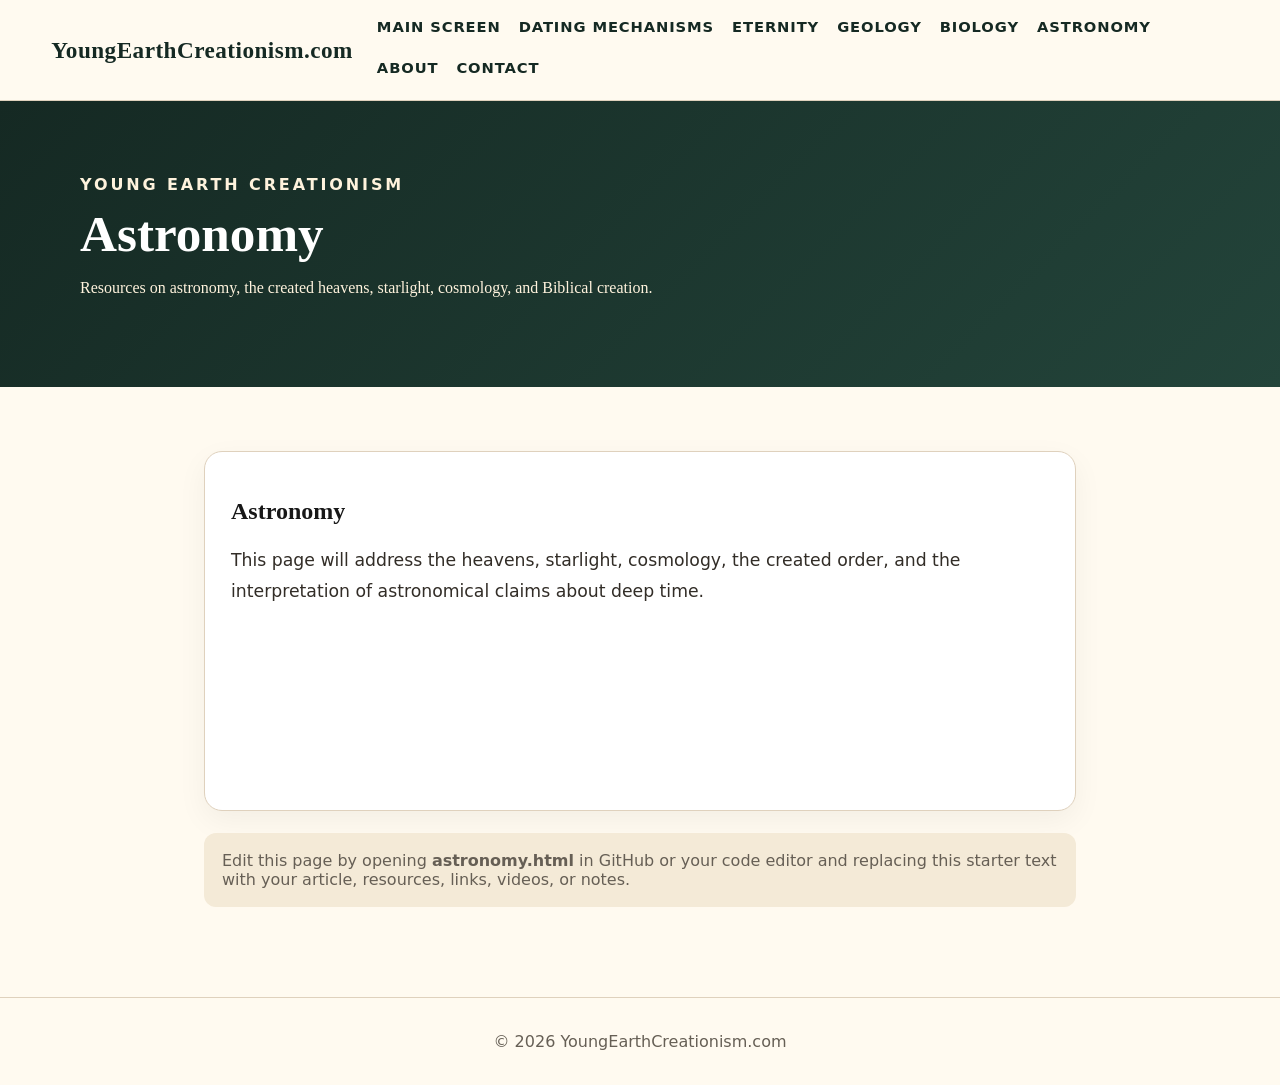
==== astronomy.html @ 0c352b03 "Add files via upload" ====
<!doctype html>
<html lang="en">
<head>
  <meta charset="utf-8" />
  <meta name="viewport" content="width=device-width, initial-scale=1" />
  <title>Astronomy | Young Earth Creationism</title>
  <meta name="description" content="Resources on astronomy, the created heavens, starlight, cosmology, and Biblical creation." />
  <link rel="stylesheet" href="assets/styles.css" />
</head>
<body>
  <header class="site-header">
    <a class="brand" href="index.html">YoungEarthCreationism.com</a>
    <nav class="main-nav" aria-label="Main navigation">
      <a href="index.html">Main Screen</a>
      <a href="dating-mechanisms.html">Dating Mechanisms</a>
      <a href="eternity.html">Eternity</a>
      <a href="geology.html">Geology</a>
      <a href="biology.html">Biology</a>
      <a href="astronomy.html">Astronomy</a>
      <a href="about.html">About</a>
      <a href="contact.html">Contact</a>
    </nav>
  </header>
  <main>
    <section class="page-hero">
      <div class="page-hero-inner">
        <p class="eyebrow">Young Earth Creationism</p>
        <h1 class="page-title">Astronomy</h1>
        <p>Resources on astronomy, the created heavens, starlight, cosmology, and Biblical creation.</p>
      </div>
    </section>
    <section class="page-content">
      <div class="editable-box">
        <h2>Astronomy</h2><p>This page will address the heavens, starlight, cosmology, the created order, and the interpretation of astronomical claims about deep time.</p>
      </div>
      <div class="placeholder-note">Edit this page by opening <strong>astronomy.html</strong> in GitHub or your code editor and replacing this starter text with your article, resources, links, videos, or notes.</div>
    </section>
  </main>
  <footer class="footer">© <span id="year"></span> YoungEarthCreationism.com</footer>
  <script>document.getElementById('year').textContent = new Date().getFullYear();</script>
</body>
</html>
---- assets/styles.css ----
:root {
  --ink: #171717;
  --paper: #fffaf0;
  --cream: #f4ead7;
  --muted: #665f55;
  --line: #dfd1bd;
  --forest: #23443a;
  --forest-dark: #152923;
  --gold: #c99a3e;
  --white: #ffffff;
}

* { box-sizing: border-box; }

html { scroll-behavior: smooth; }

body {
  margin: 0;
  font-family: Georgia, 'Times New Roman', serif;
  color: var(--ink);
  background: var(--paper);
}

a { color: inherit; }

.site-header {
  position: sticky;
  top: 0;
  z-index: 10;
  display: flex;
  align-items: center;
  justify-content: space-between;
  gap: 24px;
  padding: 18px clamp(18px, 4vw, 56px);
  background: rgba(255, 250, 240, .96);
  border-bottom: 1px solid var(--line);
  backdrop-filter: blur(10px);
}

.brand {
  font-weight: 800;
  font-size: clamp(1.05rem, 2vw, 1.45rem);
  text-decoration: none;
  letter-spacing: .02em;
  color: var(--forest-dark);
}

.main-nav {
  display: flex;
  align-items: center;
  gap: 18px;
  flex-wrap: wrap;
  font-family: system-ui, -apple-system, BlinkMacSystemFont, 'Segoe UI', sans-serif;
  font-size: .92rem;
  font-weight: 700;
  text-transform: uppercase;
  letter-spacing: .06em;
}

.main-nav a {
  text-decoration: none;
  color: var(--forest-dark);
  border-bottom: 2px solid transparent;
  padding-bottom: 4px;
}

.main-nav a:hover,
.main-nav a:focus-visible {
  border-color: var(--gold);
}

.hero {
  min-height: 78vh;
  display: grid;
  place-items: center;
  padding: 90px 24px;
  background:
    linear-gradient(90deg, rgba(21, 41, 35, .96), rgba(21, 41, 35, .78), rgba(21, 41, 35, .58)),
    url('https://images.unsplash.com/photo-1500530855697-b586d89ba3ee?auto=format&fit=crop&w=2400&q=85');
  background-size: cover;
  background-position: center;
  color: white;
}

.hero-inner {
  width: min(1120px, 100%);
}

.eyebrow {
  font-family: system-ui, -apple-system, BlinkMacSystemFont, 'Segoe UI', sans-serif;
  text-transform: uppercase;
  letter-spacing: .18em;
  font-weight: 800;
  color: var(--gold);
  margin: 0 0 14px;
}

.hero h1 {
  max-width: 900px;
  font-size: clamp(3rem, 8vw, 6.8rem);
  line-height: .92;
  margin: 0;
}

.hero p {
  max-width: 760px;
  font-family: system-ui, -apple-system, BlinkMacSystemFont, 'Segoe UI', sans-serif;
  font-size: clamp(1.08rem, 2vw, 1.35rem);
  line-height: 1.65;
  margin: 28px 0 0;
  color: #fff7e8;
}

.hero-actions {
  margin-top: 34px;
  display: flex;
  gap: 14px;
  flex-wrap: wrap;
}

.button {
  display: inline-block;
  padding: 13px 20px;
  border-radius: 999px;
  background: var(--gold);
  color: #16110a;
  text-decoration: none;
  font-family: system-ui, -apple-system, BlinkMacSystemFont, 'Segoe UI', sans-serif;
  font-weight: 800;
}

.button.secondary {
  background: transparent;
  color: white;
  border: 2px solid rgba(255,255,255,.75);
}

.section {
  max-width: 1120px;
  margin: 0 auto;
  padding: 78px 24px;
}

.section h2,
.page-title {
  font-size: clamp(2.1rem, 4vw, 4.2rem);
  line-height: 1;
  margin: 0 0 20px;
  color: var(--forest-dark);
}

.lead,
.section p,
.page-content p {
  font-family: system-ui, -apple-system, BlinkMacSystemFont, 'Segoe UI', sans-serif;
  color: #322d27;
  font-size: 1.08rem;
  line-height: 1.78;
}

.lead { max-width: 850px; }

.argument-box {
  border-left: 8px solid var(--gold);
  background: white;
  border-radius: 14px;
  padding: 28px;
  box-shadow: 0 16px 40px rgba(0,0,0,.07);
  margin-top: 32px;
}

.cards {
  display: grid;
  grid-template-columns: repeat(3, 1fr);
  gap: 22px;
  margin-top: 36px;
}

.topic-card {
  display: flex;
  flex-direction: column;
  justify-content: space-between;
  min-height: 220px;
  padding: 28px;
  border-radius: 18px;
  background: white;
  border: 1px solid var(--line);
  box-shadow: 0 12px 34px rgba(0,0,0,.06);
  text-decoration: none;
}

.topic-card h3 {
  margin: 0 0 12px;
  font-size: 1.6rem;
  color: var(--forest-dark);
}

.topic-card p {
  margin: 0;
  font-size: 1rem;
  line-height: 1.62;
}

.card-link {
  margin-top: 20px;
  color: var(--forest);
  font-family: system-ui, -apple-system, BlinkMacSystemFont, 'Segoe UI', sans-serif;
  font-weight: 800;
}

.page-hero {
  padding: 74px 24px;
  background: linear-gradient(135deg, var(--forest-dark), var(--forest));
  color: white;
}

.page-hero-inner {
  max-width: 1120px;
  margin: 0 auto;
}

.page-hero .page-title { color: white; }
.page-hero p { color: #fff3dd; max-width: 780px; }

.page-content {
  max-width: 920px;
  margin: 0 auto;
  padding: 64px 24px 90px;
}

.editable-box {
  width: 100%;
  min-height: 360px;
  padding: 26px;
  border: 1px solid var(--line);
  border-radius: 18px;
  background: white;
  box-shadow: 0 10px 30px rgba(0,0,0,.05);
}

.placeholder-note {
  font-family: system-ui, -apple-system, BlinkMacSystemFont, 'Segoe UI', sans-serif;
  color: var(--muted);
  background: var(--cream);
  border-radius: 12px;
  padding: 18px;
  margin-top: 22px;
}

.footer {
  text-align: center;
  padding: 34px 24px;
  border-top: 1px solid var(--line);
  font-family: system-ui, -apple-system, BlinkMacSystemFont, 'Segoe UI', sans-serif;
  color: var(--muted);
}

@media (max-width: 900px) {
  .site-header { align-items: flex-start; flex-direction: column; }
  .main-nav { gap: 12px; font-size: .82rem; }
  .cards { grid-template-columns: 1fr; }
  .hero { min-height: 70vh; }
}
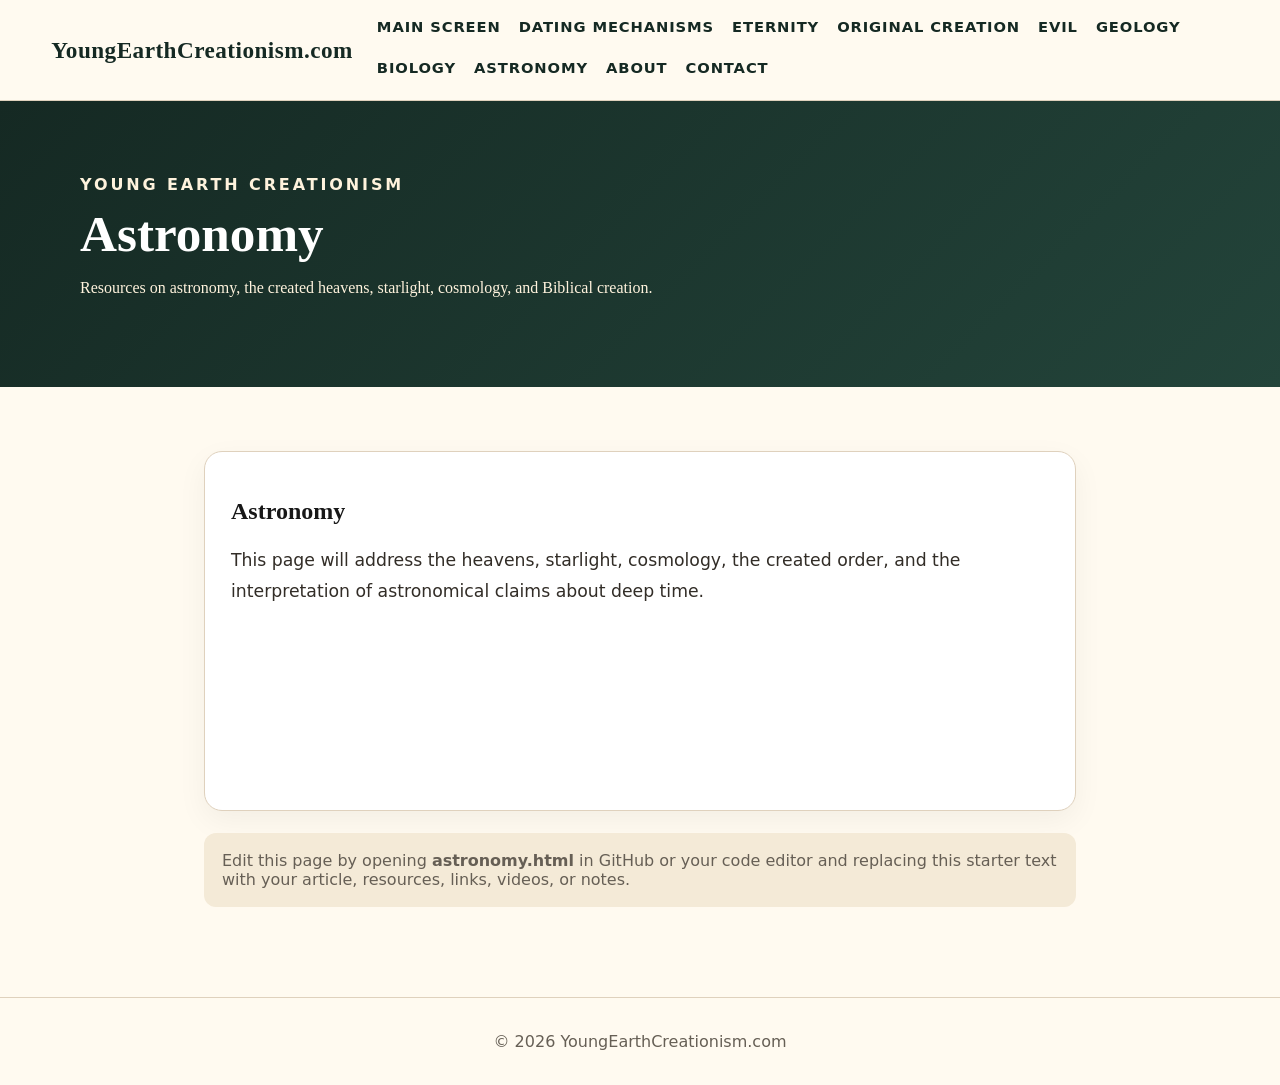
==== commit 3779e185: "Add files via upload" ====
--- a/astronomy.html
+++ b/astronomy.html
@@ -14,6 +14,8 @@
       <a href="index.html">Main Screen</a>
       <a href="dating-mechanisms.html">Dating Mechanisms</a>
       <a href="eternity.html">Eternity</a>
+      <a href="original-creation.html">Original Creation</a>
+      <a href="evil.html">Evil</a>
       <a href="geology.html">Geology</a>
       <a href="biology.html">Biology</a>
       <a href="astronomy.html">Astronomy</a>
@@ -22,7 +24,7 @@
     </nav>
   </header>
   <main>
-    <section class="page-hero">
+    <section class="page-hero astronomy-hero">
       <div class="page-hero-inner">
         <p class="eyebrow">Young Earth Creationism</p>
         <h1 class="page-title">Astronomy</h1>
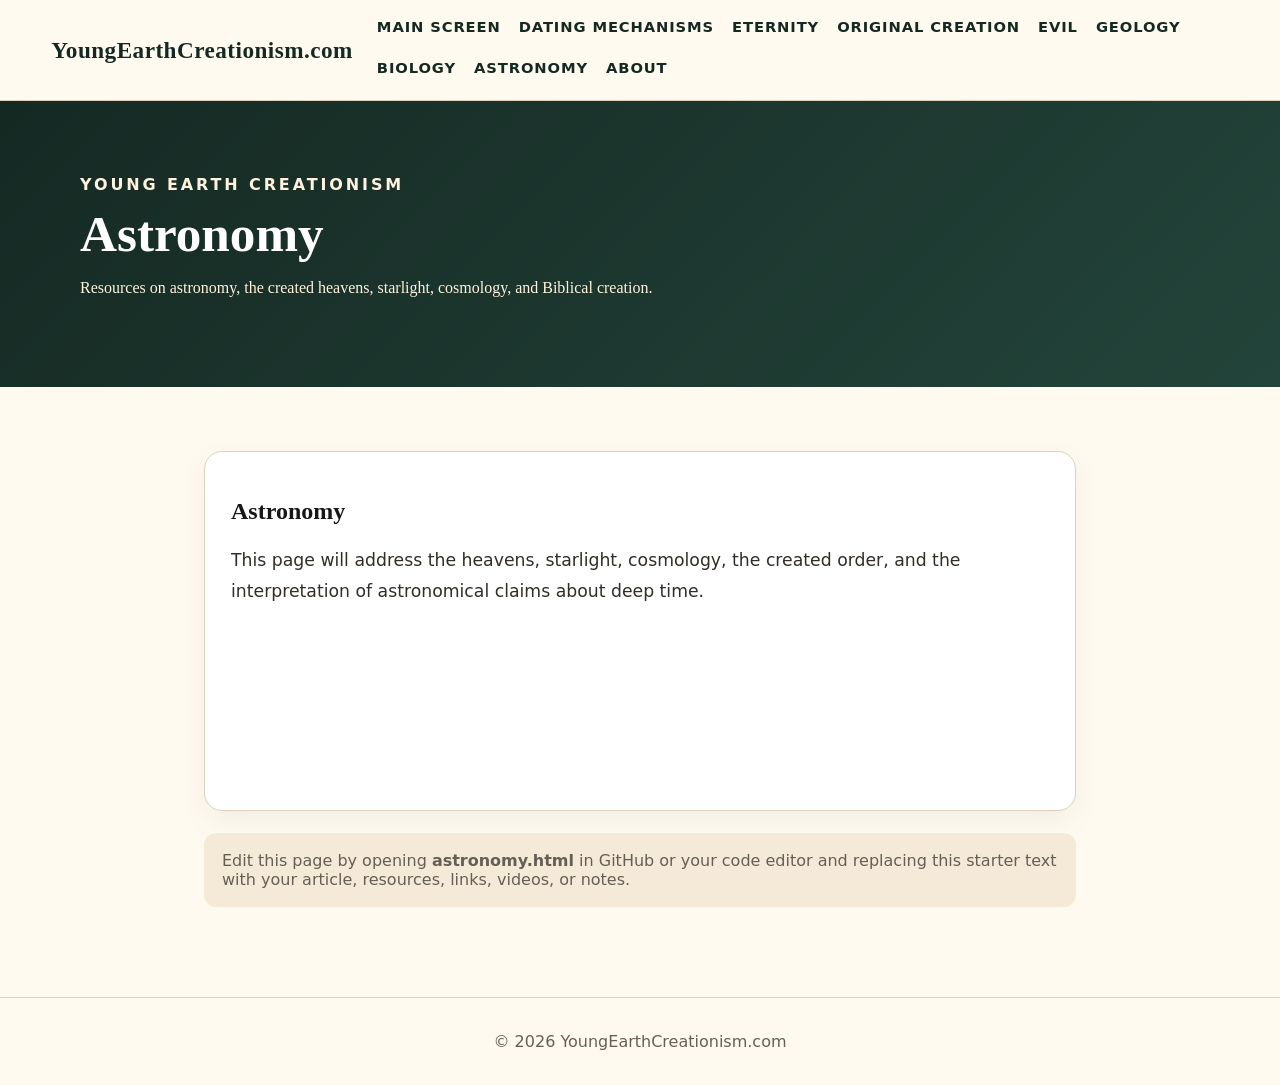
==== commit cbfce910: "Remove contact link from navigation" ====
--- a/astronomy.html
+++ b/astronomy.html
@@ -20,7 +20,6 @@
       <a href="biology.html">Biology</a>
       <a href="astronomy.html">Astronomy</a>
       <a href="about.html">About</a>
-      <a href="contact.html">Contact</a>
     </nav>
   </header>
   <main>
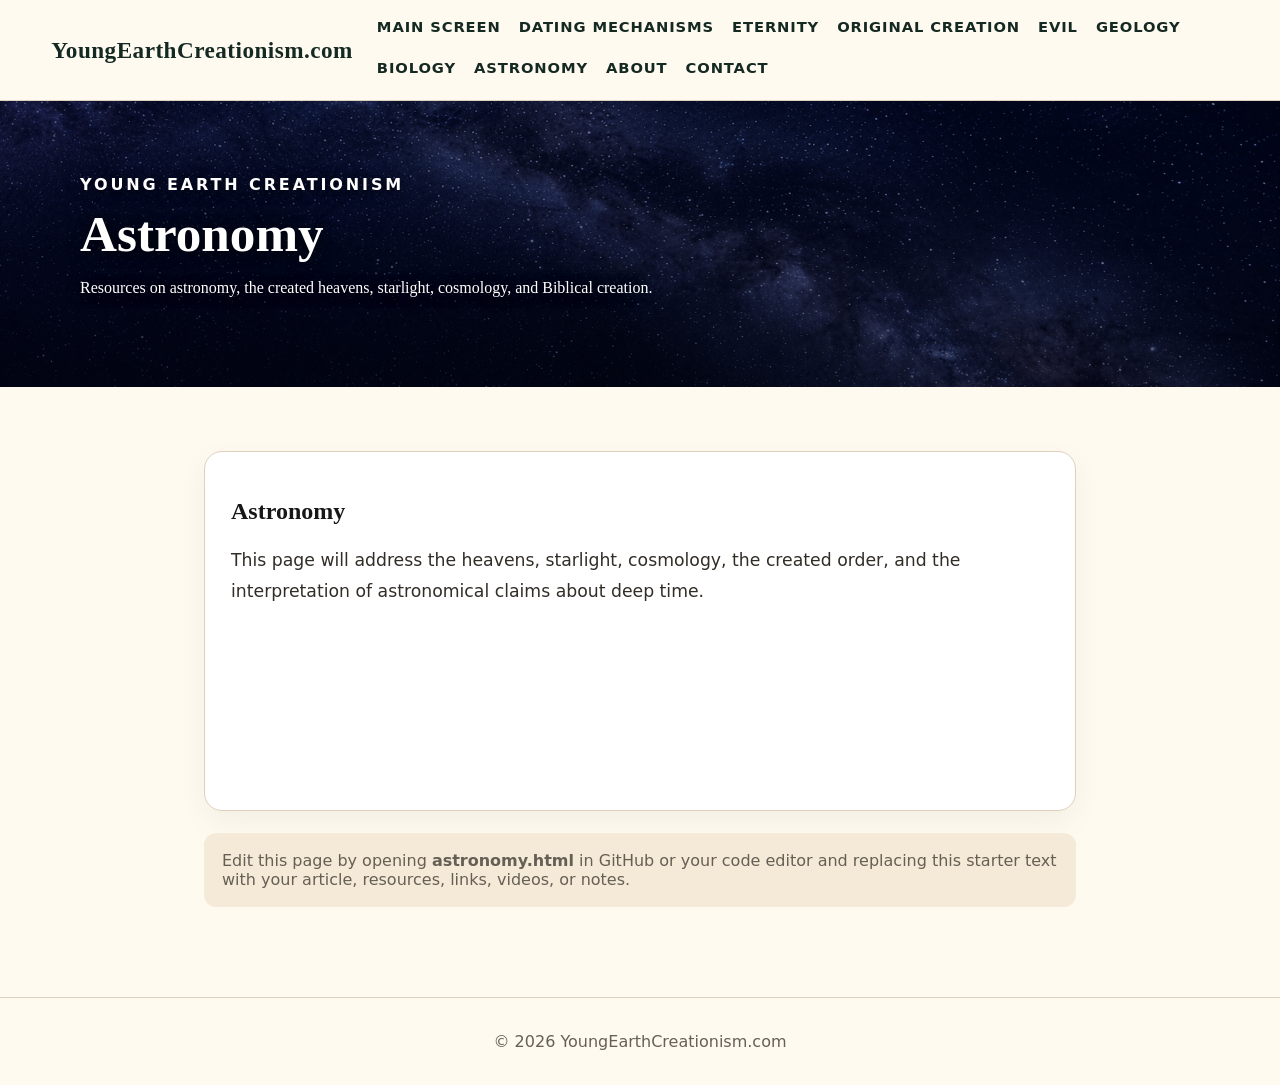
==== commit 2a759835: "Add files via upload" ====
--- a/astronomy.html
+++ b/astronomy.html
@@ -6,6 +6,38 @@
   <title>Astronomy | Young Earth Creationism</title>
   <meta name="description" content="Resources on astronomy, the created heavens, starlight, cosmology, and Biblical creation." />
   <link rel="stylesheet" href="assets/styles.css" />
+  <style>
+    .page-hero {
+      position: relative;
+      isolation: isolate;
+      overflow: hidden;
+      background:
+        linear-gradient(90deg, rgba(2, 8, 27, 0.58), rgba(2, 8, 27, 0.32)),
+        url("[data-uri]